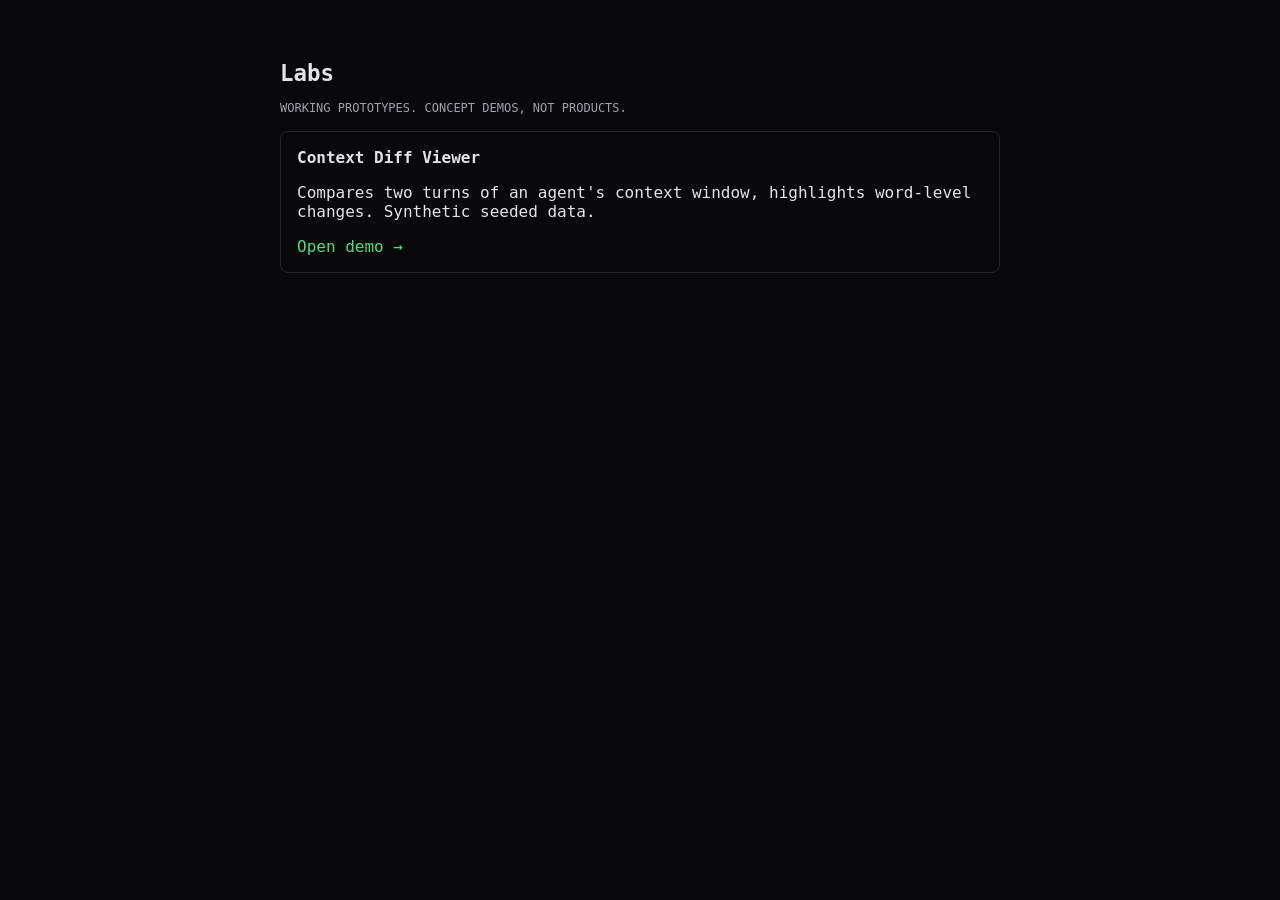
==== index.html @ b678e85e "Public gallery: context-diff-viewer prototype + example media asset Co-Authored-By: Claude Sonnet 5 " ====
<!doctype html>
<html lang="en">
<head>
<meta charset="UTF-8" />
<meta name="viewport" content="width=device-width, initial-scale=1.0" />
<title>Labs</title>
<style>
  body { background:#09090b; color:#e4e4e7; font-family: ui-monospace, monospace; max-width: 720px; margin: 60px auto; padding: 0 20px; }
  h1 { font-size: 1.4rem; }
  a { color: #4ade80; text-decoration: none; }
  a:hover { text-decoration: underline; }
  .card { border: 1px solid #27272a; border-radius: 8px; padding: 16px; margin: 16px 0; }
  .label { font-size: 0.75rem; color: #a1a1aa; text-transform: uppercase; }
</style>
</head>
<body>
  <h1>Labs</h1>
  <p class="label">Working prototypes. Concept demos, not products.</p>
  <div class="card">
    <strong>Context Diff Viewer</strong>
    <p>Compares two turns of an agent's context window, highlights word-level changes. Synthetic seeded data.</p>
    <a href="/labs/demos/context-diff-viewer/">Open demo →</a>
  </div>
</body>
</html>
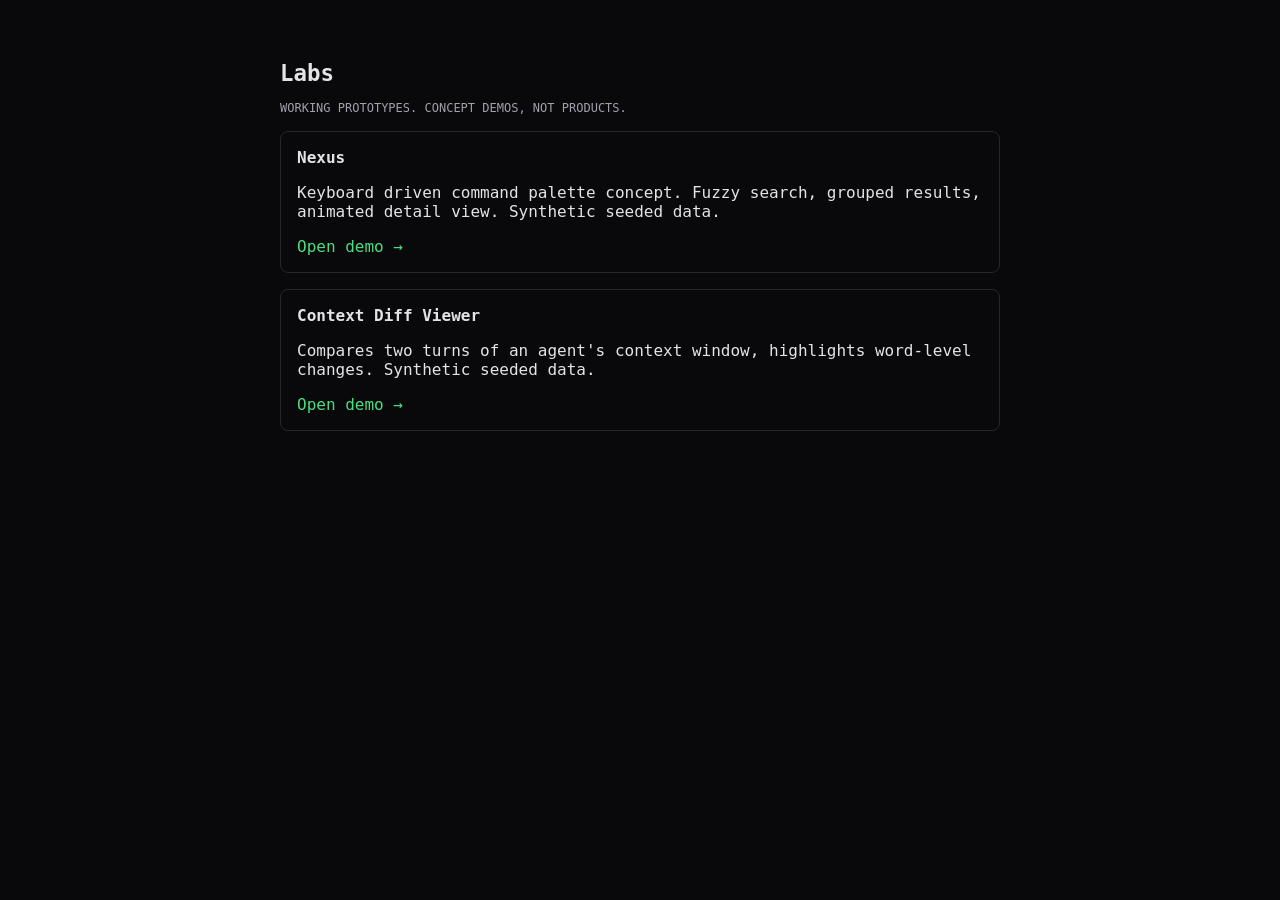
==== commit a6653097: "Add Nexus command palette demo and post media" ====
--- a/index.html
+++ b/index.html
@@ -17,6 +17,11 @@
   <h1>Labs</h1>
   <p class="label">Working prototypes. Concept demos, not products.</p>
   <div class="card">
+    <strong>Nexus</strong>
+    <p>Keyboard driven command palette concept. Fuzzy search, grouped results, animated detail view. Synthetic seeded data.</p>
+    <a href="/labs/demos/nexus-palette/">Open demo →</a>
+  </div>
+  <div class="card">
     <strong>Context Diff Viewer</strong>
     <p>Compares two turns of an agent's context window, highlights word-level changes. Synthetic seeded data.</p>
     <a href="/labs/demos/context-diff-viewer/">Open demo →</a>
